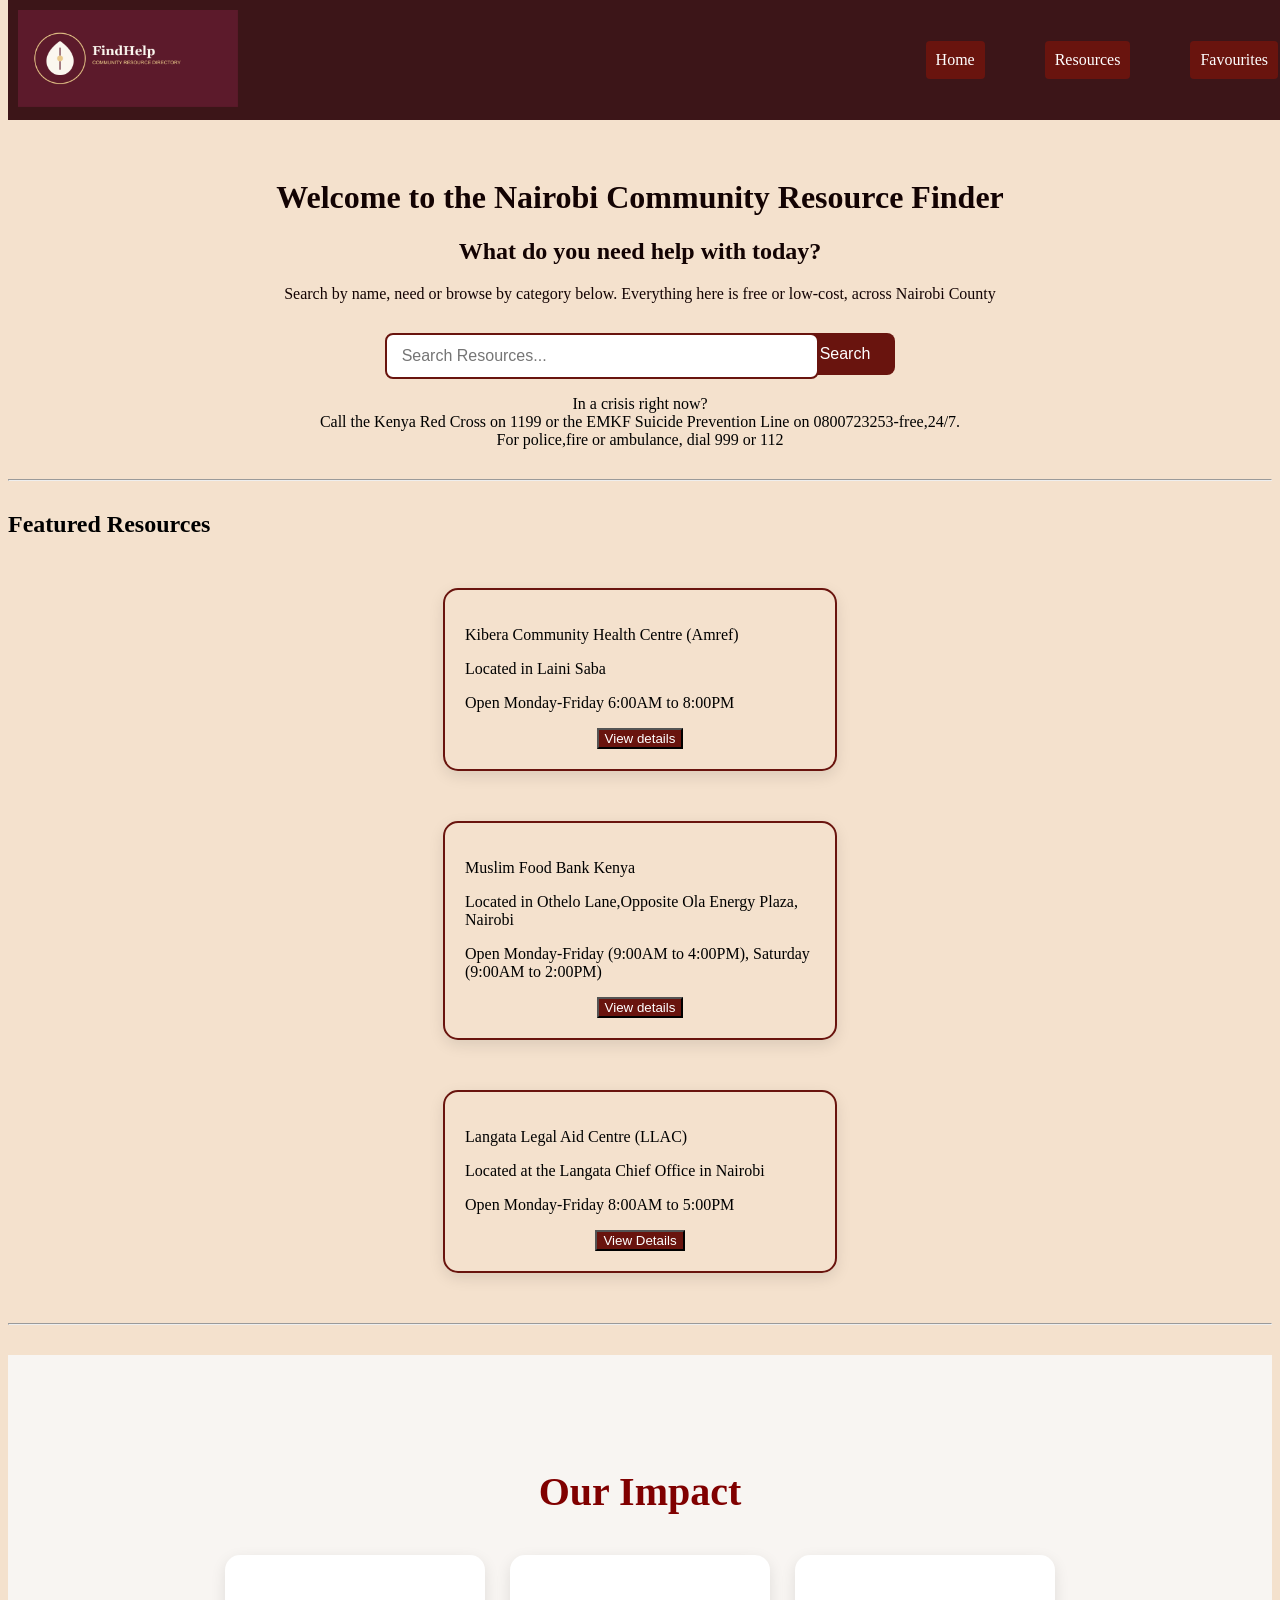
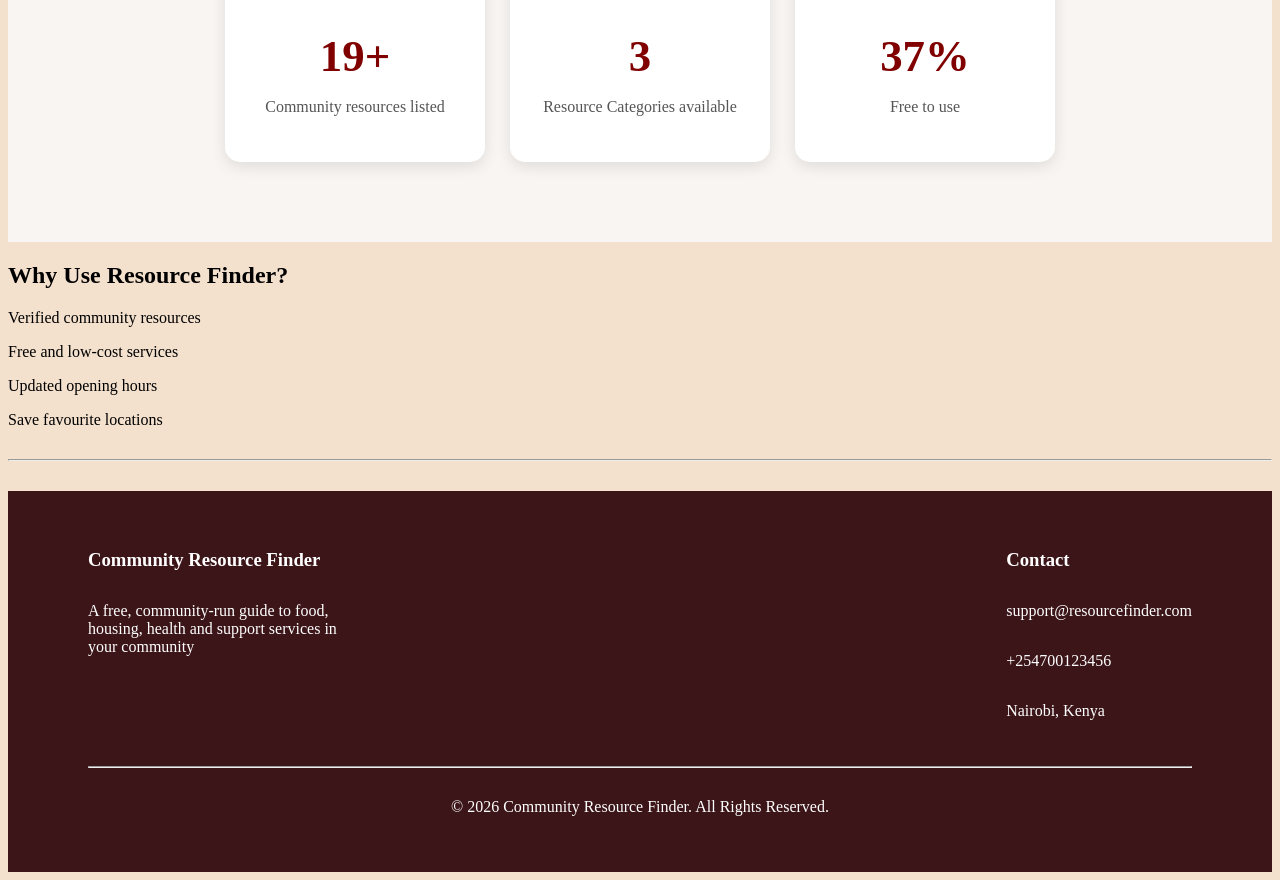
==== index.html @ 632ef914 "Add javascript for the number animation" ====
<!DOCTYPE html>
<html lang="en">
<head>
    <meta charset="UTF-8">
    <meta name="viewport" content="width=device-width, initial-scale=1.0">
    <title>Resource finder</title>
    <link rel="stylesheet" href="styles.css">
</head>
<body>
    <nav class="navbar">
        <img class="brand-logo" src="images/maroonlogo.png" alt="This is the resource finder logo">
        <ul class="menu-items">
            <li class="menu-li"><a href="index.html">Home</a></li>
            <li class="menu-li"><a href="resource-details.html">Resources</a></li>
            <li class="menu-li"><a href="favorites.html">Favourites</a></li>
        </ul>
    </nav>
    <div id="title">
        <h1>Welcome to the Nairobi Community Resource Finder</h1>
        <h2>What do you need help with today?</h2>
        <p>Search by name, need or browse by category below. Everything here is free or low-cost, across Nairobi County</p>
    </div>
    <div class="search-wrapper">
        <div class="search-container">
             <input type="text" id="search" placeholder="Search Resources...">

            <div class="dropdown" id="dropdown">
                 <div class="item">Food Banks</div>
                 <div class="item">Shelters</div>
                 <div class="item">Legal Aid</div>
                 <div class="item">Financial</div>
                 <div class="item">Counselling</div>
                 <div class="item">Health centers</div>
            </div>
        </div>
        <button id="searchBtn">Search</button>
    </div>
    <p class="emergency">In a crisis right now?<br> Call the Kenya Red Cross on 1199 or the EMKF Suicide Prevention Line on 0800723253-free,24/7.<br>
    For police,fire or ambulance, dial 999 or 112</p>
    <hr>
    <h2>Featured Resources</h2>
    <div>
        <div class="resource-card">
            <p>Kibera Community Health Centre (Amref)</p>
            <p>Located in Laini Saba</p>
            <p>Open Monday-Friday 6:00AM to 8:00PM</p>
            <button class="detailsBtn">View details</button>
        </div>
        <div class="resource-card">
             <p>Muslim Food Bank Kenya</p>
             <p>Located in Othelo Lane,Opposite Ola Energy Plaza, Nairobi</p>
             <p>Open Monday-Friday (9:00AM to 4:00PM), Saturday (9:00AM to 2:00PM)</p>
             <button class="detailsBtn">View details</button>
        </div>
        <div class="resource-card">
            <p>Langata Legal Aid Centre (LLAC)</p>
            <p>Located at the Langata Chief Office in Nairobi</p>
            <p>Open Monday-Friday 8:00AM to 5:00PM</p>
            <button class="detailsBtn">View Details</button>
        </div>
    </div>
    <hr>
    <section class="impact">
        <h2>Our Impact</h2>

        <div class="impact-container">

            <div class="impact-card">
                <h3 class="counter" data-target="50" data-symbol="+">0</h3>
                <p>Community resources listed</p>
            </div>

            <div class="impact-card">
                <h3 class="counter" data-target="6">0</h3>
                <p>Resource Categories available</p>
            </div>

            <div class="impact-card">
                <h3 class="counter" data-target="100" data-symbol="%">0</h3>
                <p>Free to use</p>
            </div>

        </div>
    </section>

    <h2>Why Use Resource Finder?</h2>
    <p>Verified community resources</p>
    <p>Free and low-cost services</p>
    <p>Updated opening hours</p>
    <p>Save favourite locations</p>
    <hr>
    <footer>
        <div class="footer-container">
            <div class="footer-section">
                <h3>Community Resource Finder</h3>
                <p>A free, community-run guide to food, housing, health and support services in your community</p>
            </div>
            <div class="footer-section">
                <h3>Contact</h3>
                <p>support@resourcefinder.com</p>
                <p>+254700123456</p>
                <p>Nairobi, Kenya</p>
            </div>
        </div>
        <hr>
        <p class="copyright">
            &copy; 2026 Community Resource Finder. All Rights Reserved.
        </p>
    </footer>

<script src="./index.js"></script>   
</body>
</html>
---- styles.css ----
body{
   background-color: #F4E1CD;
   padding-top: 150px;
}

.navbar{
    display: flex;
    justify-content: flex-start;
    align-items: center;
    position: fixed;
    top: 0;
    width: 100%;
    margin: 0;
    background-color: #3C1518;
    width: 100%;
    padding: 10px 10px;
}

.brand-logo{
   height: 100px;
}

.menu-items{
   display: flex;
   list-style: none;
    gap: 20px;
    margin: 0;
    padding: 0; 
    margin-left: auto;
}

.menu-items a {
    text-decoration: none;
    color: white;
}

.menu-li {
    gap: 20px;
    margin: 0;
    padding: 0;
    color: #FFFFFF;
    background-color: #69140E;
    font-weight: 500;
    transition: background-color 1s ease-in-out;
    transition: 1s ease;
    cursor: pointer;
    margin: 0 20px;
    padding: 10px;
    border-radius: 4px;
}

.menu-li:hover{
    background-color: #7A3100;
}

#title{
    text-align: center;
    color: #130303;
}

.search-wrapper{
    display: flex;
    justify-content: center;
    align-items: flex-start;
    gap: 10px;
    margin-top: 30px;
}

.search-container{
    position: relative;
    width: 400px;
}

#search{
    width: 100%;
    padding: 12px 15px;
    font-size: 16px;
    border: 2px solid #69140E;
    border-radius: 8px;
    outline: none;
}

#search:focus{
    border-color: #8C3A2B;
}

#searchBtn{
    padding: 12px 25px;
    border: none;
    border-radius: 8px;
    background-color: #69140E;
    color: white;
    font-size: 16px;
    cursor: pointer;
    transition: 0.3s;
}

#searchBtn:hover{
    background-color: #8C3A2B;
}

.dropdown{
    display: none;
    position: absolute;
    width: 100%;
    background: white;
    border: 1px solid #ddd;
    border-radius: 8px;
    margin-top: 5px;
    box-shadow: 0 5px 15px rgba(0,0,0,0.15);
    z-index: 100;
}

.item{
    padding: 12px;
    cursor: pointer;
}

.item:hover{
    background-color: #F4E1CD;
}

.emergency{
    text-align: center;
}

button{
    background-color: #69140E;
    color: white;
    transition: .3s;
}
button:hover{
    background-color: #8C3A2B;
    transform:scale(1.05);
}

.detailsBtn{
    background-color: #69140E;
    color: white;
    display: block;
    margin: auto;
    cursor: pointer;
}

.detailsBtn:hover{
    background-color: #8C3A2B;
}

.favoritesBtn{
     background-color: #69140E;
    color: white;
    display: block;
    margin: auto;
    cursor: pointer;
    margin-top: 5px;   
}


hr{
    color: #130303;
    margin: 30px 0;
}

.impact{
    padding: 80px 10%;
    text-align: center;
    background-color: #f8f5f2;
}

.impact h2{
    color: maroon;
    font-size: 2.5rem;
    margin-bottom: 40px;
}

.impact-container{
    display: flex;
    justify-content: center;
    gap: 25px;
    flex-wrap: wrap;
}

.impact-card{
    background: white;
    width: 220px;
    padding: 30px 20px;
    border-radius: 15px;
    box-shadow: 0 5px 15px rgba(0,0,0,0.1);
    transition: transform 0.3s ease;
}

.impact-card:hover {
    transform: translateY(-8px);
}

.impact-card h3 {
    font-size: 2.8rem;
    color: maroon;
    margin-bottom: 10px;
}

.impact-card p {
    color: #555;
}

.resource-card{
    width: 350px;
    margin: 50px auto;
    border: 2px solid #69140E;
    border-radius: 15px;
    padding: 20px;
    box-shadow: 0 5px 15px rgba(0, 0, 0, .1);
    transition: .3s;
}

.resource-card:hover{
    transform: translateY(-6px);
}

footer{
    background-color: #3C1518;
    color: white;
    padding: 40px 80px;
}

.footer-container{
    display: flex;
    justify-content: space-between;
    flex-wrap: wrap;
    gap: 30px;
}

.footer-section{
    display: flex;
    flex-direction: column;
    max-width: 250px;
}

.footer-section h3{
    margin-bottom: 15px;
}

.copyright{
    text-align: center;
}
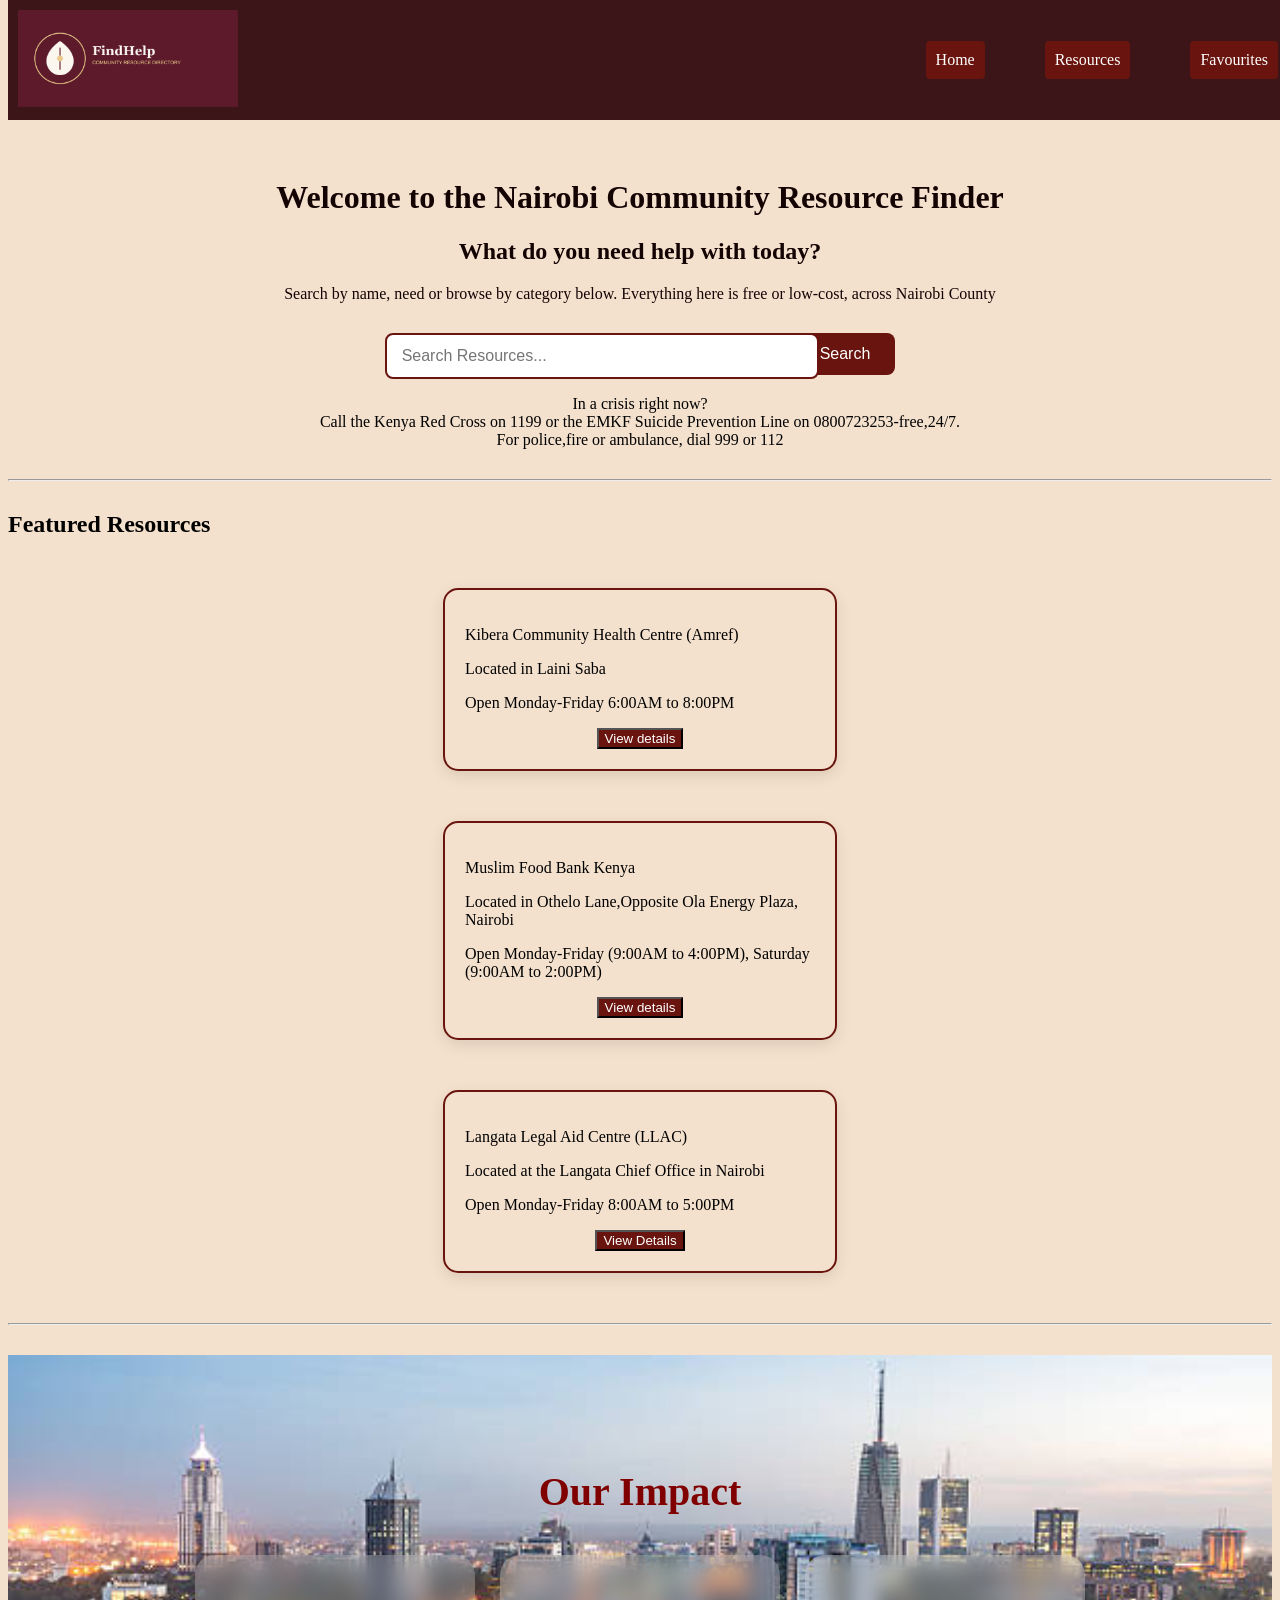
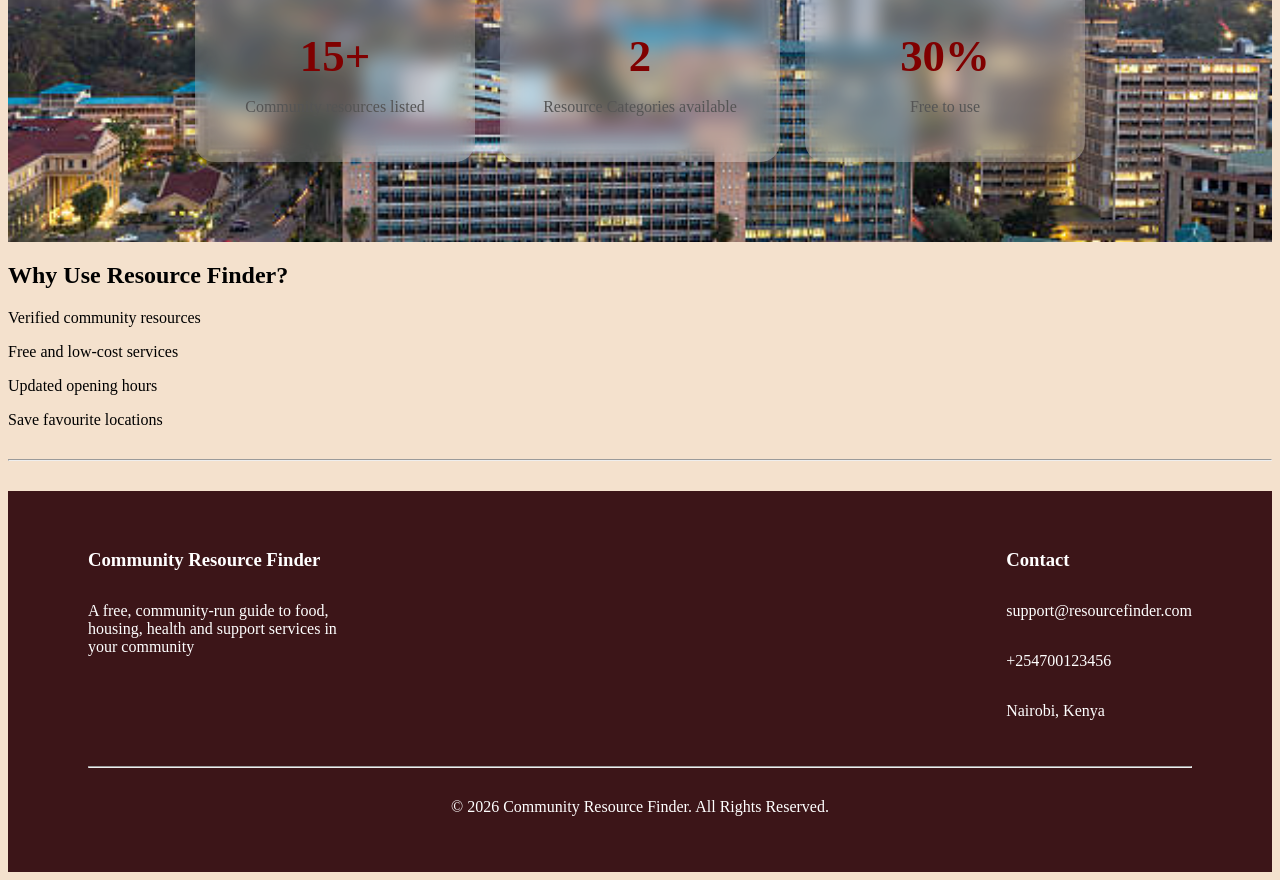
==== commit 5c6e315e: "Fix spelling" ====
--- a/index.html
+++ b/index.html
@@ -60,7 +60,7 @@
         </div>
     </div>
     <hr>
-    <section class="impact">
+    <section class="impact" id="impact">
         <h2>Our Impact</h2>
 
         <div class="impact-container">
--- a/styles.css
+++ b/styles.css
@@ -162,9 +162,12 @@
 }
 
 .impact{
+    background-image: url(./images/skyline.jpeg);
+    background-size: cover;
+    background-position: center;
+    background-repeat: no-repeat;
     padding: 80px 10%;
     text-align: center;
-    background-color: #f8f5f2;
 }
 
 .impact h2{
@@ -181,11 +184,13 @@
 }
 
 .impact-card{
-    background: white;
+    background: rgba(255, 255, 255, 0.2);
+    backdrop-filter: blur(10px);
+    -webkit-backdrop-filter: blur(10px);
     width: 220px;
-    padding: 30px 20px;
-    border-radius: 15px;
-    box-shadow: 0 5px 15px rgba(0,0,0,0.1);
+    padding: 30px;
+    border-radius: 20px;
+    box-shadow: 0 8px 20px rgba(0,0,0,.2);
     transition: transform 0.3s ease;
 }
 
@@ -243,3 +248,50 @@
 .copyright{
     text-align: center;
 }
+
+.modal {
+    display: none;
+    position: fixed;
+    inset: 0;
+    background: rgba(0,0,0,0.5);
+
+    justify-content: center;
+    align-items: center;
+}
+
+.modal-content {
+    background: #F4E1CD;
+    width: 400px;
+    max-width: 90%;
+    padding: 25px;
+    border-radius: 15px;
+    position: relative;
+    text-align: left;
+}
+
+.close-btn {
+    position: absolute;
+    top: 10px;
+    right: 15px;
+    font-size: 28px;
+    cursor: pointer;
+}
+
+.modal h2 {
+    color: #3C1518;
+    margin-bottom: 15px;
+}
+
+.modal h3 {
+    color: #69140E;
+    margin-top: 20px;
+}
+
+#modalDescription {
+    line-height: 1.6;
+}
+
+#modalContact {
+    white-space: pre-line; /* Keeps Phone and Email on separate lines */
+    line-height: 1.6;
+}
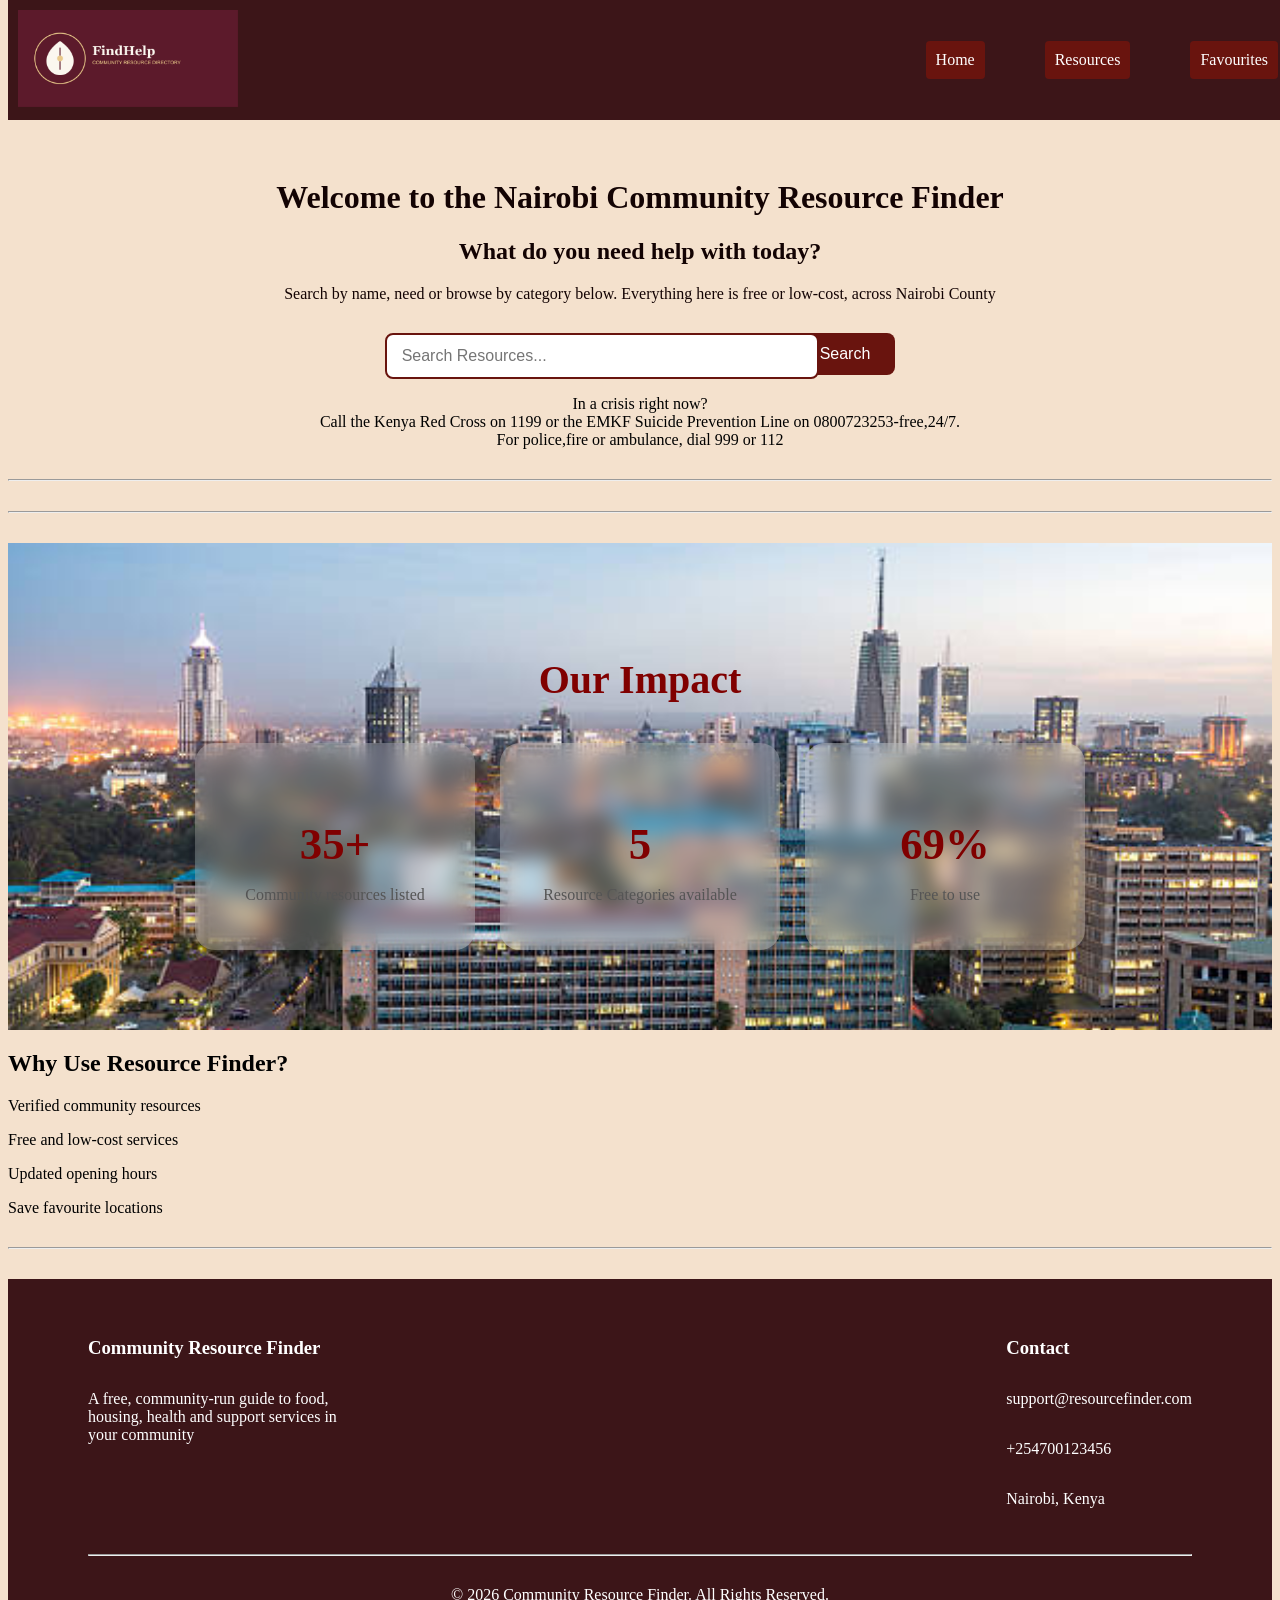
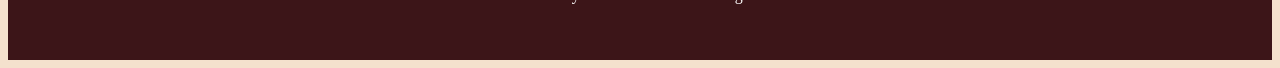
==== commit 397b17e7: "Remove homepage error" ====
--- a/index.html
+++ b/index.html
@@ -38,27 +38,8 @@
     <p class="emergency">In a crisis right now?<br> Call the Kenya Red Cross on 1199 or the EMKF Suicide Prevention Line on 0800723253-free,24/7.<br>
     For police,fire or ambulance, dial 999 or 112</p>
     <hr>
-    <h2>Featured Resources</h2>
-    <div>
-        <div class="resource-card">
-            <p>Kibera Community Health Centre (Amref)</p>
-            <p>Located in Laini Saba</p>
-            <p>Open Monday-Friday 6:00AM to 8:00PM</p>
-            <button class="detailsBtn">View details</button>
-        </div>
-        <div class="resource-card">
-             <p>Muslim Food Bank Kenya</p>
-             <p>Located in Othelo Lane,Opposite Ola Energy Plaza, Nairobi</p>
-             <p>Open Monday-Friday (9:00AM to 4:00PM), Saturday (9:00AM to 2:00PM)</p>
-             <button class="detailsBtn">View details</button>
-        </div>
-        <div class="resource-card">
-            <p>Langata Legal Aid Centre (LLAC)</p>
-            <p>Located at the Langata Chief Office in Nairobi</p>
-            <p>Open Monday-Friday 8:00AM to 5:00PM</p>
-            <button class="detailsBtn">View Details</button>
-        </div>
-    </div>
+    
+    
     <hr>
     <section class="impact" id="impact">
         <h2>Our Impact</h2>
@@ -108,6 +89,6 @@
         </p>
     </footer>
 
-<script src="./index.js"></script>   
+<script src="./index.js" defer></script>   
 </body>
 </html>
--- a/styles.css
+++ b/styles.css
@@ -208,9 +208,16 @@
     color: #555;
 }
 
+.card-container{
+    display: flex;
+    flex-wrap: wrap;
+    justify-content: center;
+    gap: 30px;
+    margin: 40px auto;
+}
+
 .resource-card{
     width: 350px;
-    margin: 50px auto;
     border: 2px solid #69140E;
     border-radius: 15px;
     padding: 20px;
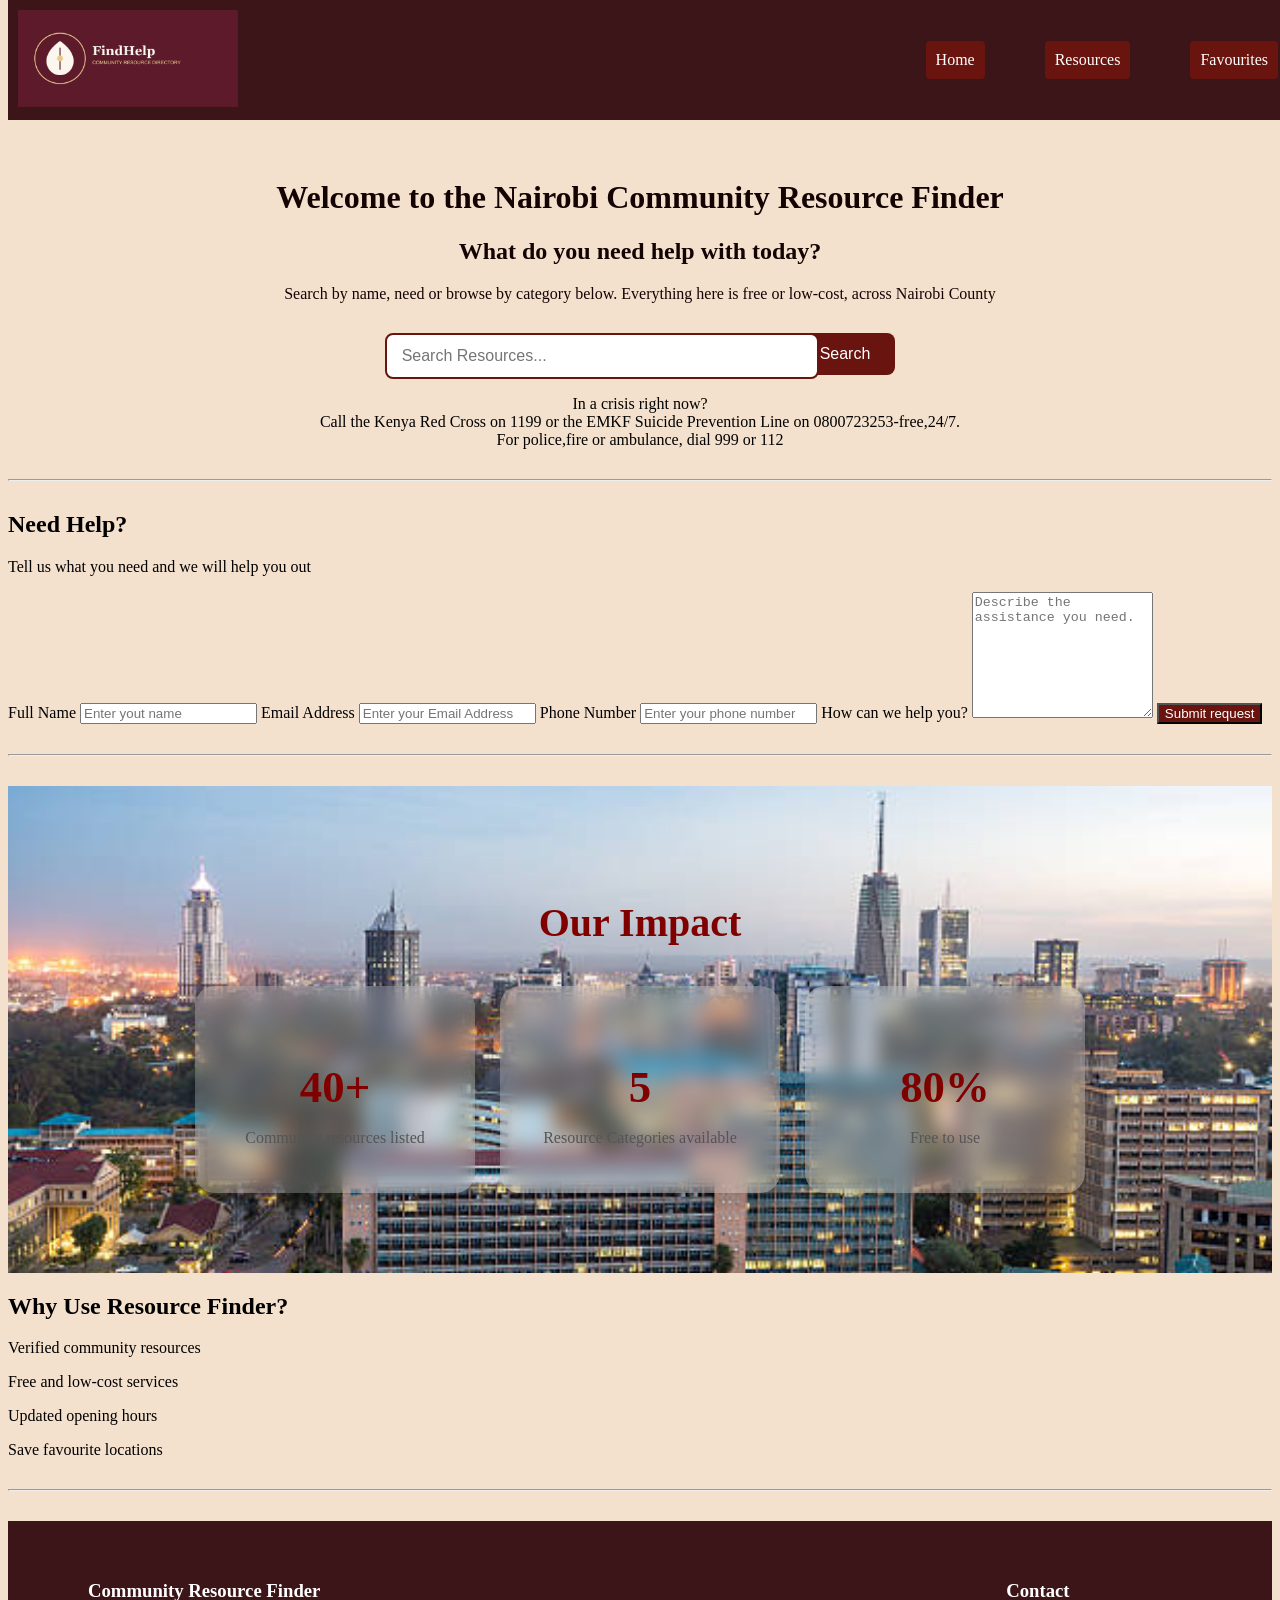
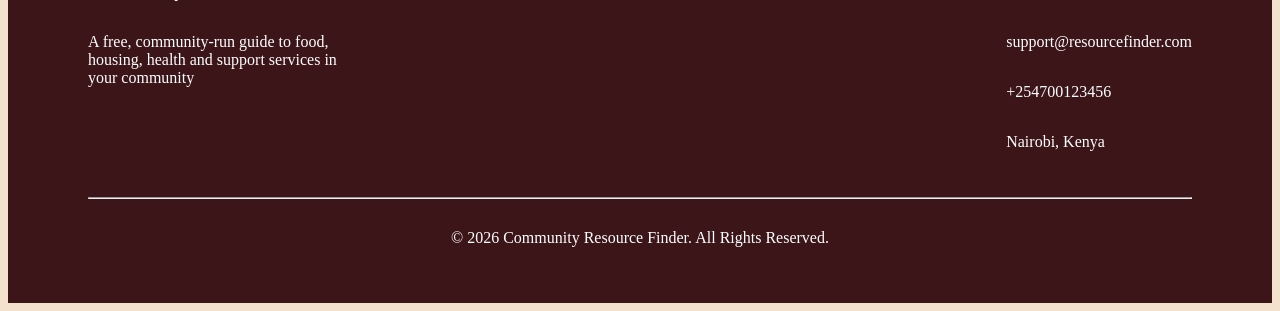
==== commit ab8b0ca3: "Add help form" ====
--- a/index.html
+++ b/index.html
@@ -38,7 +38,28 @@
     <p class="emergency">In a crisis right now?<br> Call the Kenya Red Cross on 1199 or the EMKF Suicide Prevention Line on 0800723253-free,24/7.<br>
     For police,fire or ambulance, dial 999 or 112</p>
     <hr>
-    
+    <section class="help-section">
+        <h1>Need Help?</h1>
+        <p>Tell us what you need and we will help you out</p>
+
+        <form class="help-form">
+
+            <label for="name">Full Name</label>
+            <input type="text" id="name" placeholder="Enter yout name" required>
+
+            <label for="email">Email Address</label>
+            <input type="email" id="email" placeholder="Enter your Email Address" required>
+
+            <label for="phone">Phone Number</label>
+            <input type="tel" id="phone" placeholder="Enter your phone number">
+
+            <label for="message">How can we help you?</label>
+            <textarea id="message" rows="8" placeholder="Describe the assistance you need." required></textarea>
+
+            <button type="submit">Submit request</button>
+
+        </form>
+    </section>
     
     <hr>
     <section class="impact" id="impact">
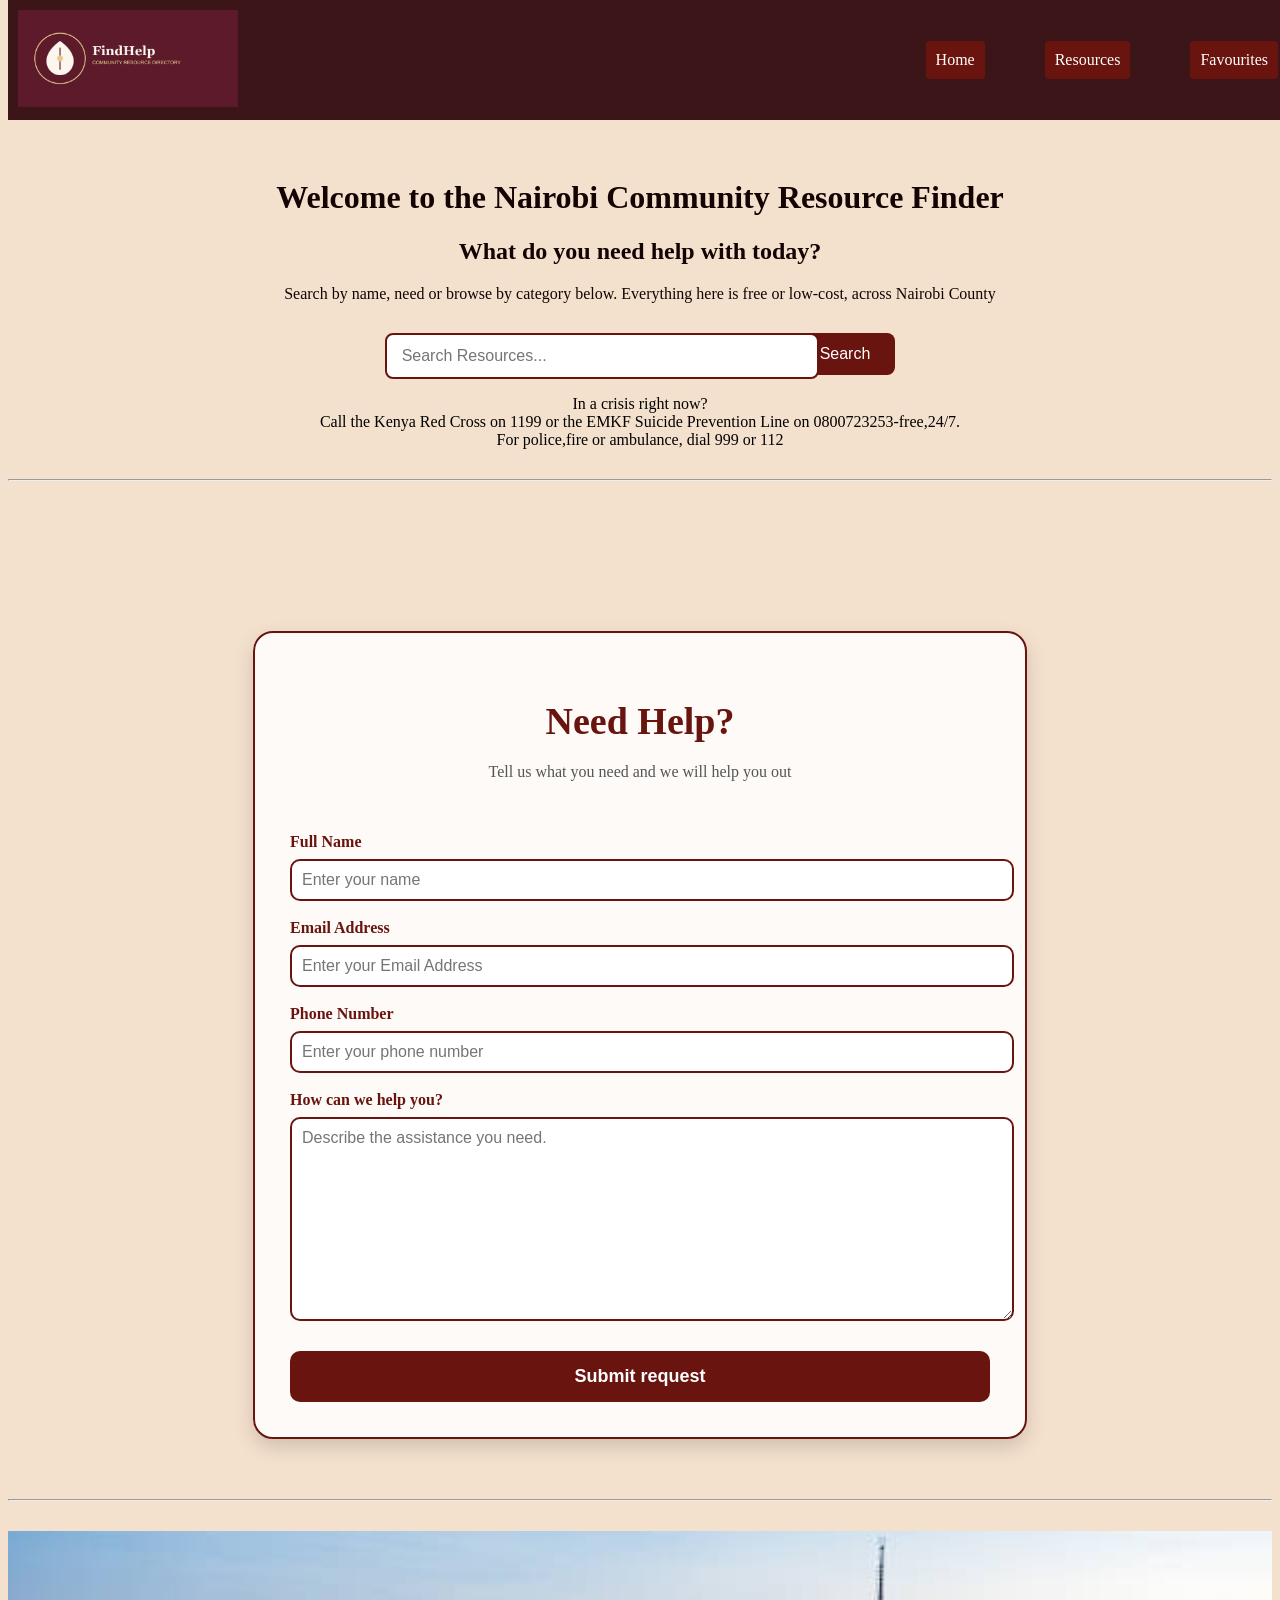
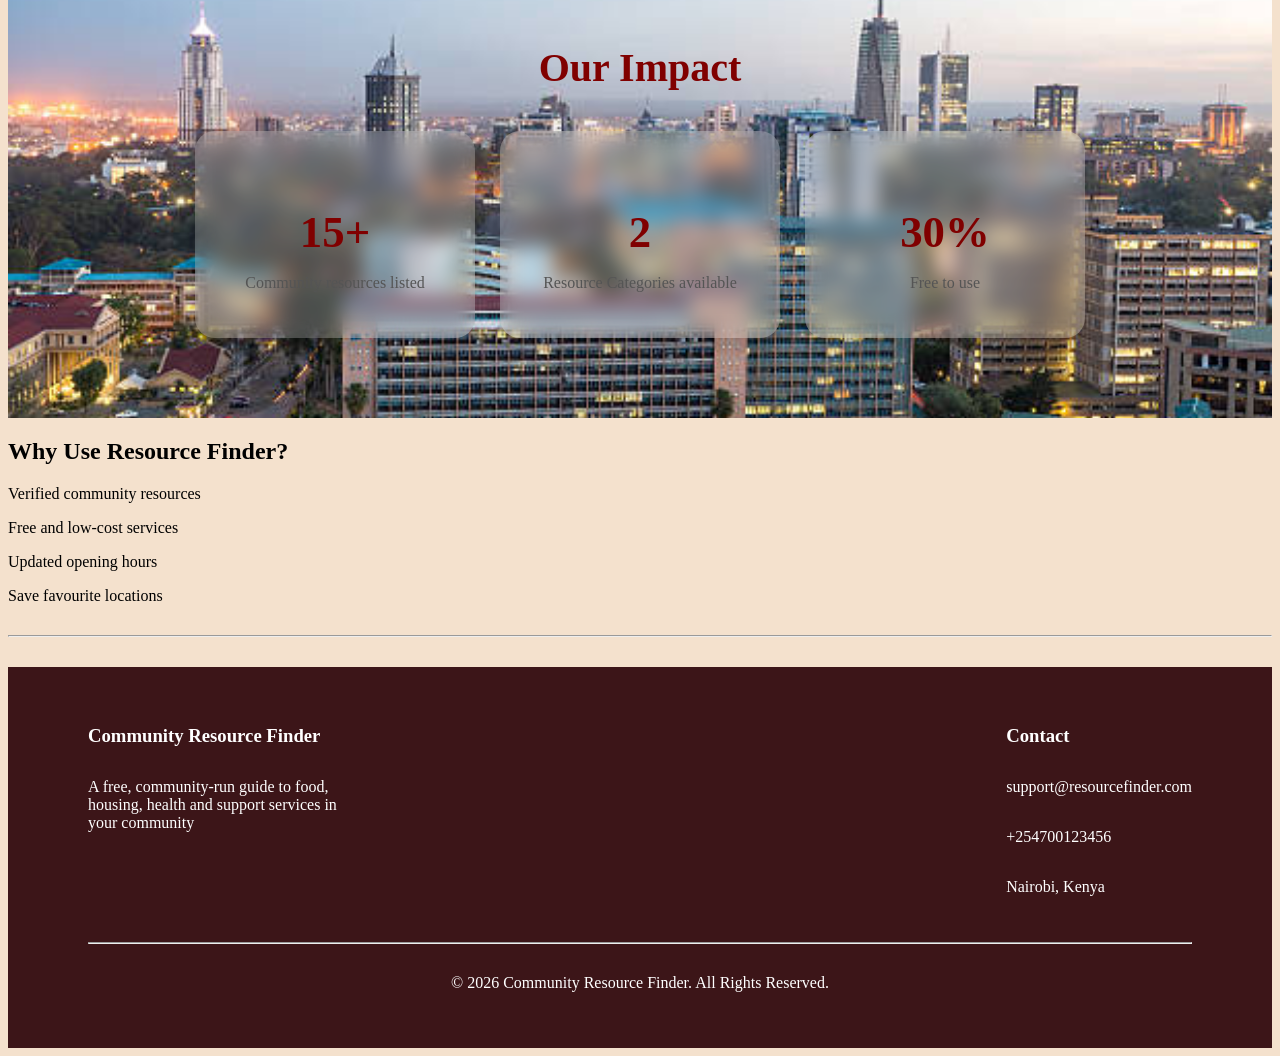
==== commit d9cb853f: "Add data id" ====
--- a/index.html
+++ b/index.html
@@ -45,7 +45,7 @@
         <form class="help-form">
 
             <label for="name">Full Name</label>
-            <input type="text" id="name" placeholder="Enter yout name" required>
+            <input type="text" id="name" placeholder="Enter your name" required>
 
             <label for="email">Email Address</label>
             <input type="email" id="email" placeholder="Enter your Email Address" required>
@@ -58,6 +58,7 @@
 
             <button type="submit">Submit request</button>
 
+            <p class="success-message">Your request has been submitted successfully!</p>
         </form>
     </section>
     
--- a/styles.css
+++ b/styles.css
@@ -302,3 +302,142 @@
     white-space: pre-line; /* Keeps Phone and Email on separate lines */
     line-height: 1.6;
 }
+
+/* ========================= */
+/* Help Section */
+/* ========================= */
+
+.help-section{
+    max-width: 700px;
+    margin: 150px auto 60px;
+    padding: 35px;
+    background-color: rgba(255,255,255,0.85);
+    border: 2px solid #69140E;
+    border-radius: 20px;
+    box-shadow: 0 8px 20px rgba(0,0,0,.15);
+}
+
+.help-section h1{
+    text-align: center;
+    color: #69140E;
+    margin-bottom: 10px;
+    font-size: 38px;
+}
+
+.help-section p{
+    text-align: center;
+    color: #555;
+    margin-bottom: 30px;
+    line-height: 1.6;
+}
+
+
+/* ========================= */
+/* Form */
+/* ========================= */
+
+.help-form{
+    display: flex;
+    flex-direction: column;
+}
+
+
+/* Labels */
+
+.help-form label{
+    margin-bottom: 8px;
+    margin-top: 18px;
+    color: #69140E;
+    font-weight: bold;
+}
+
+
+/* Textboxes */
+
+.help-form input,
+.help-form textarea{
+
+    width: 100%;
+    padding: 10px;
+
+    border: 2px solid #69140E;
+    border-radius: 10px;
+
+    font-size: 16px;
+    font-family: Arial, sans-serif;
+
+    outline: none;
+    transition: .3s;
+}
+
+
+/* Focus Effect */
+
+.help-form input:focus,
+.help-form textarea:focus{
+
+    border-color: #3C1518;
+    box-shadow: 0 0 8px rgba(105,20,14,.3);
+
+}
+
+
+/* Prevent resizing sideways */
+
+.help-form textarea{
+
+    resize: vertical;
+    min-height: 180px;
+
+}
+
+
+/* Submit Button */
+
+.help-form button{
+
+    margin-top: 30px;
+
+    background-color: #69140E;
+    color: white;
+
+    border: none;
+    border-radius: 10px;
+
+    padding: 15px;
+
+    font-size: 18px;
+    font-weight: bold;
+
+    cursor: pointer;
+
+    transition: .3s;
+
+}
+
+
+/* Hover */
+
+.help-form button:hover{
+
+    background-color: #3C1518;
+    transform: translateY(-2px);
+
+}
+
+
+/* Success Message */
+
+.success-message{
+
+    display: none;
+
+    margin-top: 20px;
+
+    text-align: center;
+
+    color: green;
+    font-weight: bold;
+
+}
+
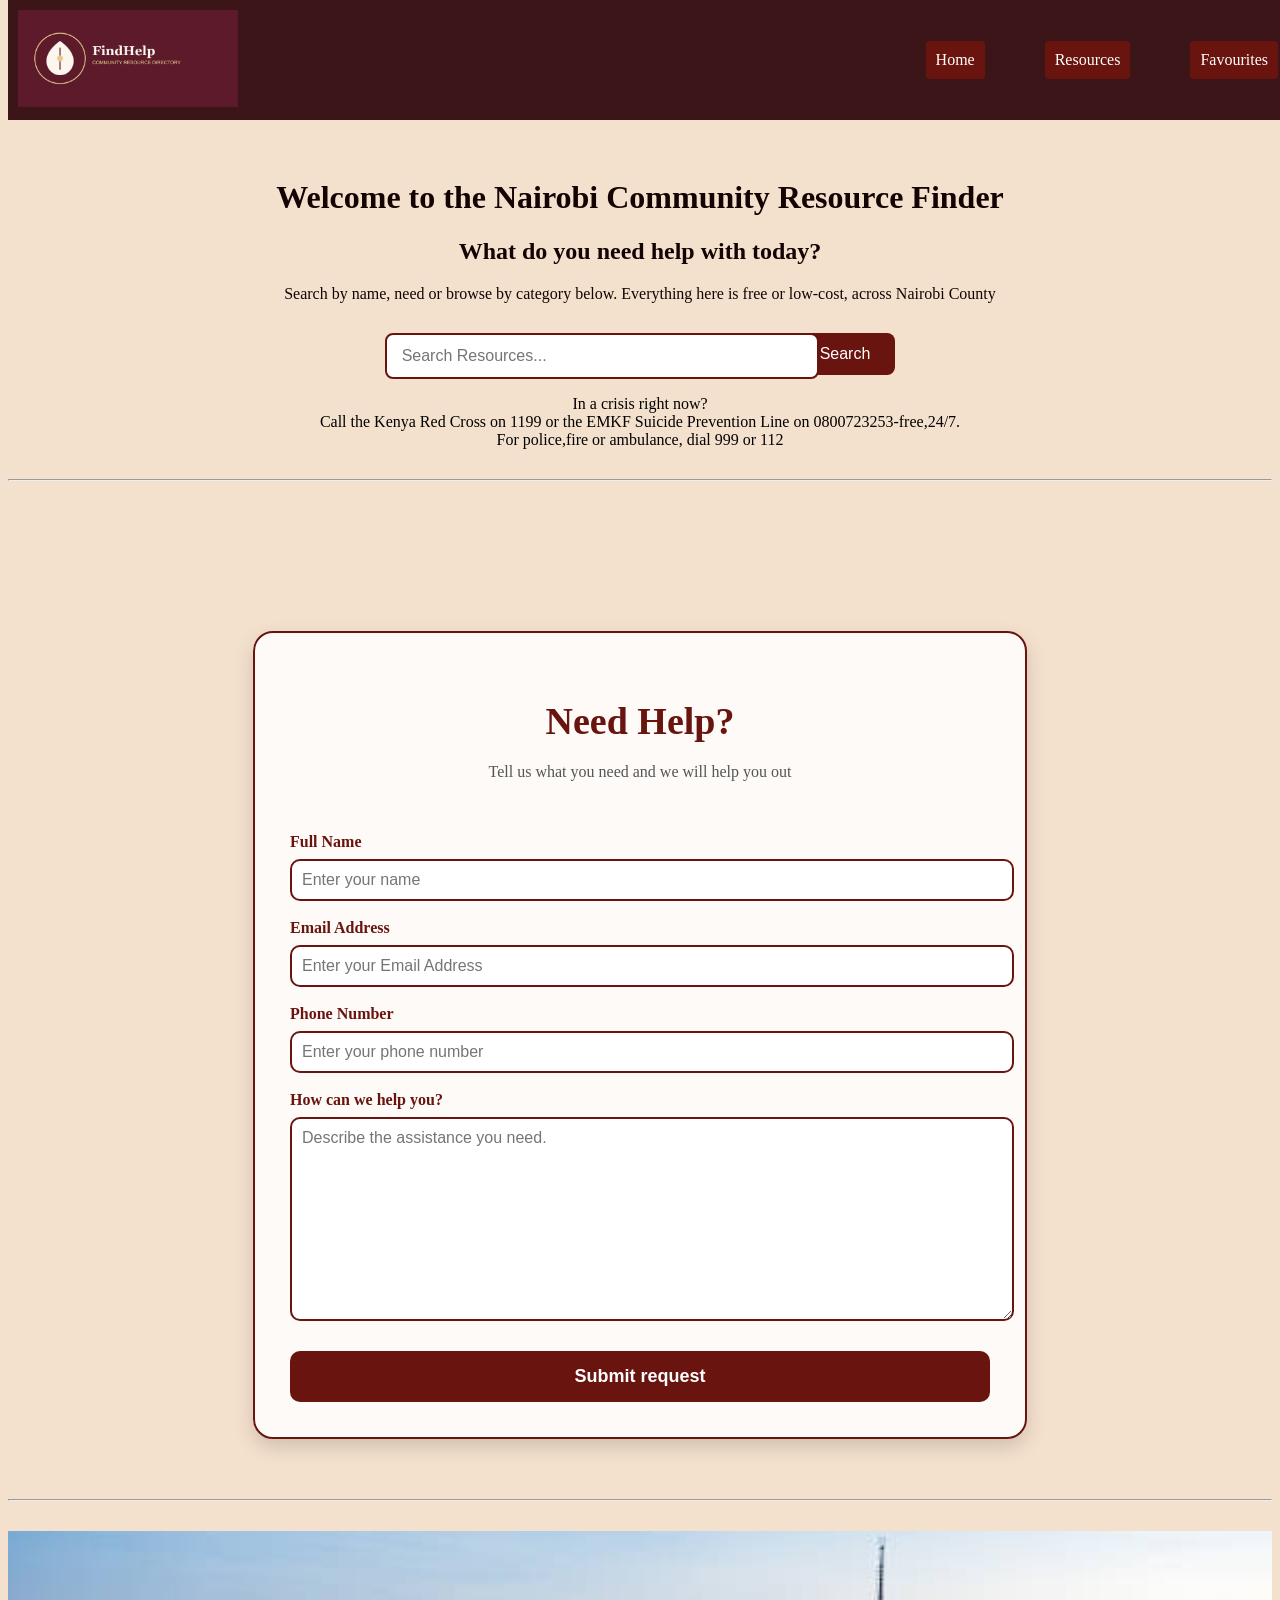
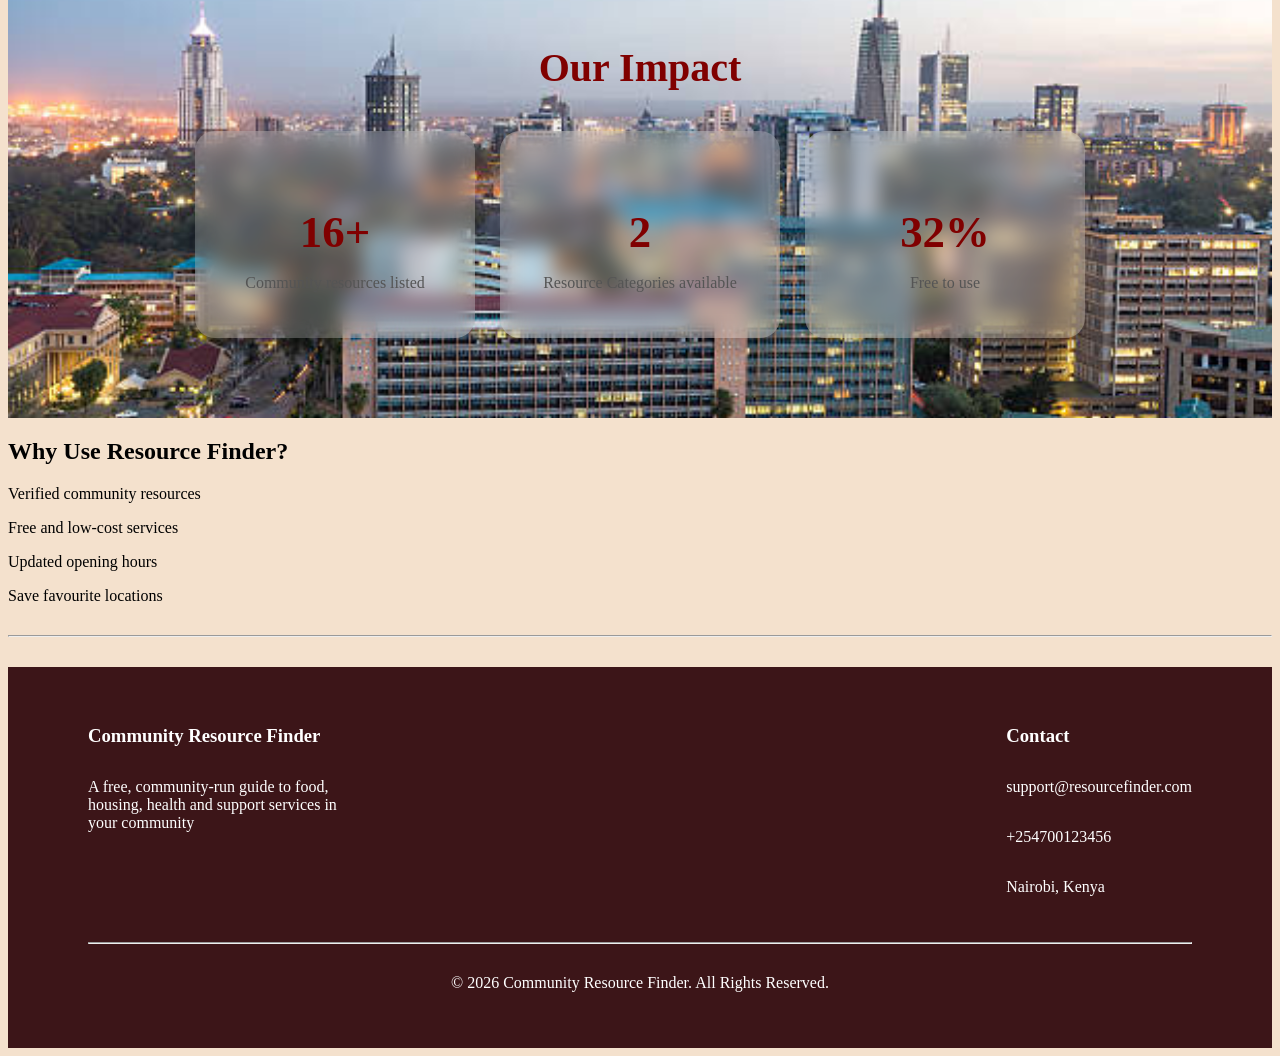
==== commit 1d926900: "Add success message" ====
--- a/index.html
+++ b/index.html
@@ -42,7 +42,7 @@
         <h1>Need Help?</h1>
         <p>Tell us what you need and we will help you out</p>
 
-        <form class="help-form">
+        <form class="help-form" id="help-form">
 
             <label for="name">Full Name</label>
             <input type="text" id="name" placeholder="Enter your name" required>
@@ -58,9 +58,10 @@
 
             <button type="submit">Submit request</button>
 
-            <p class="success-message">Your request has been submitted successfully!</p>
+            <p class="success-message" id="successMessage"></p>
         </form>
-    </section>
+
+      </section>
     
     <hr>
     <section class="impact" id="impact">
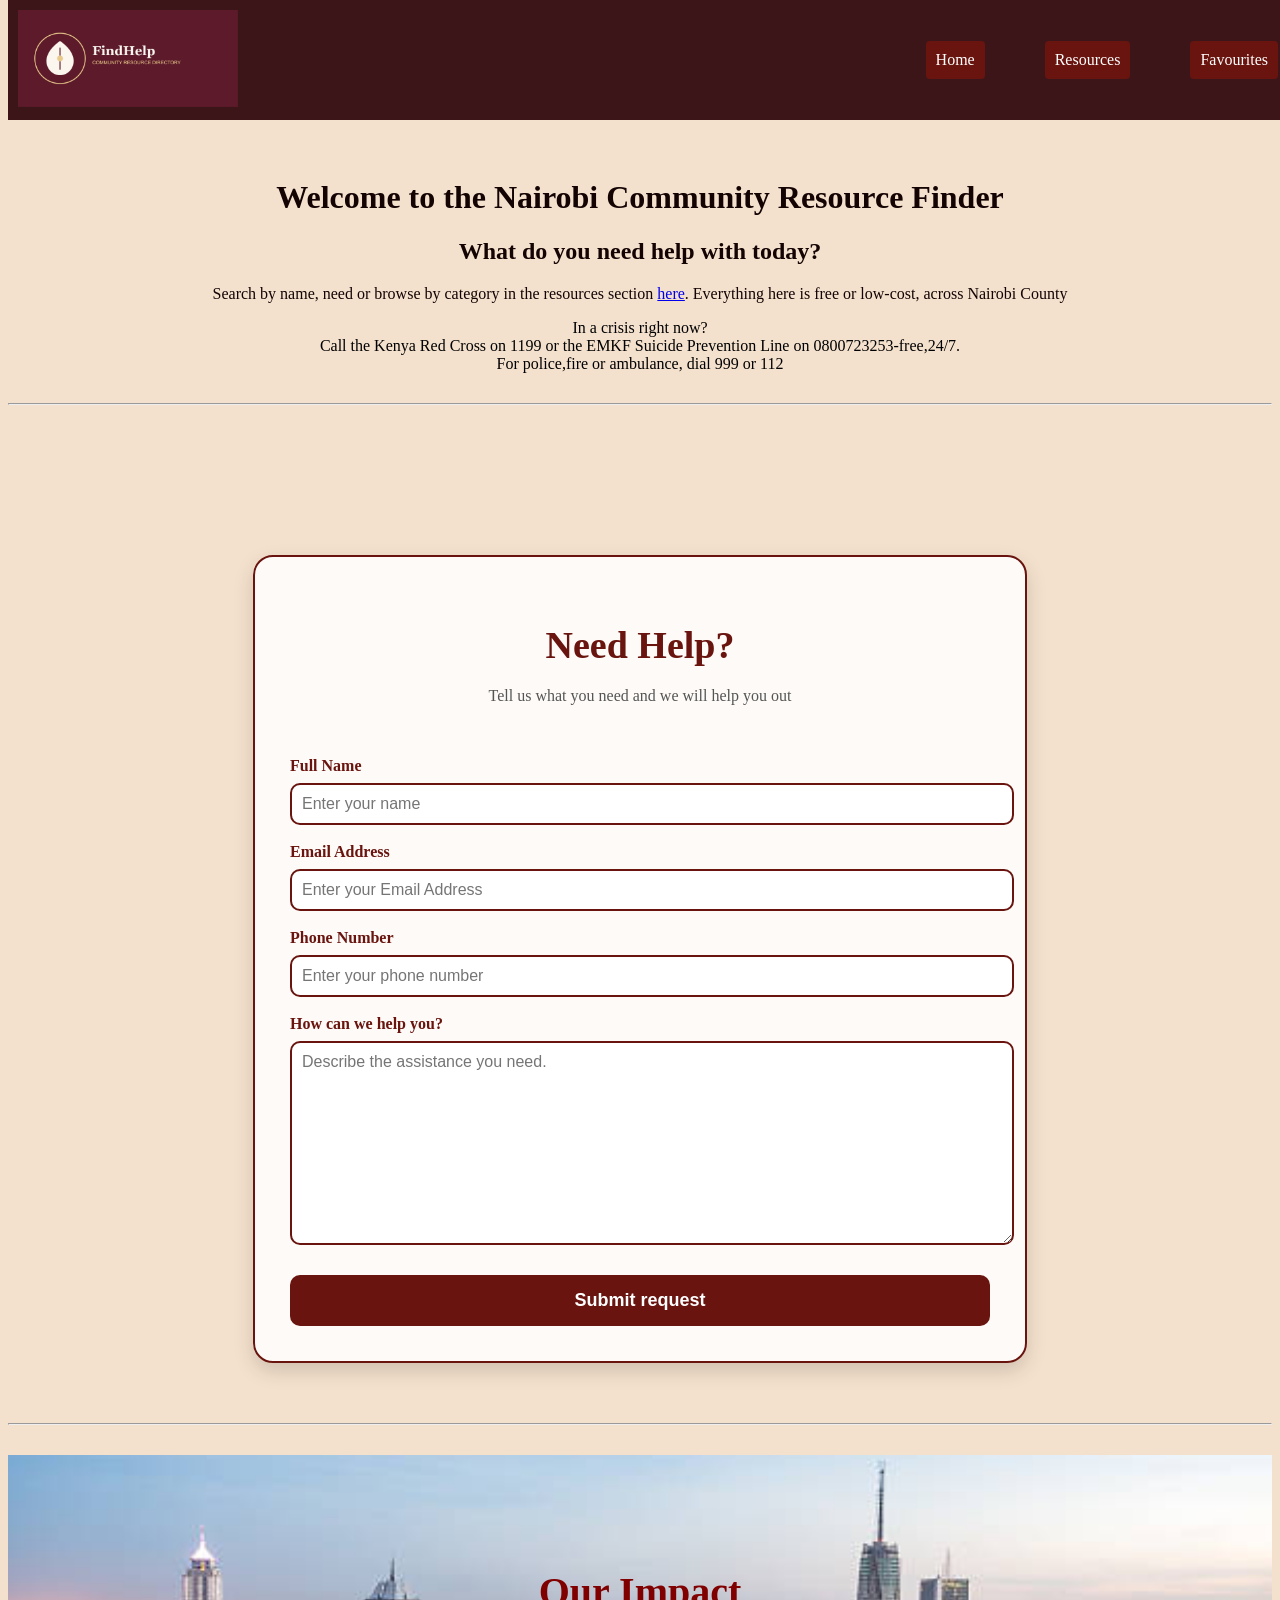
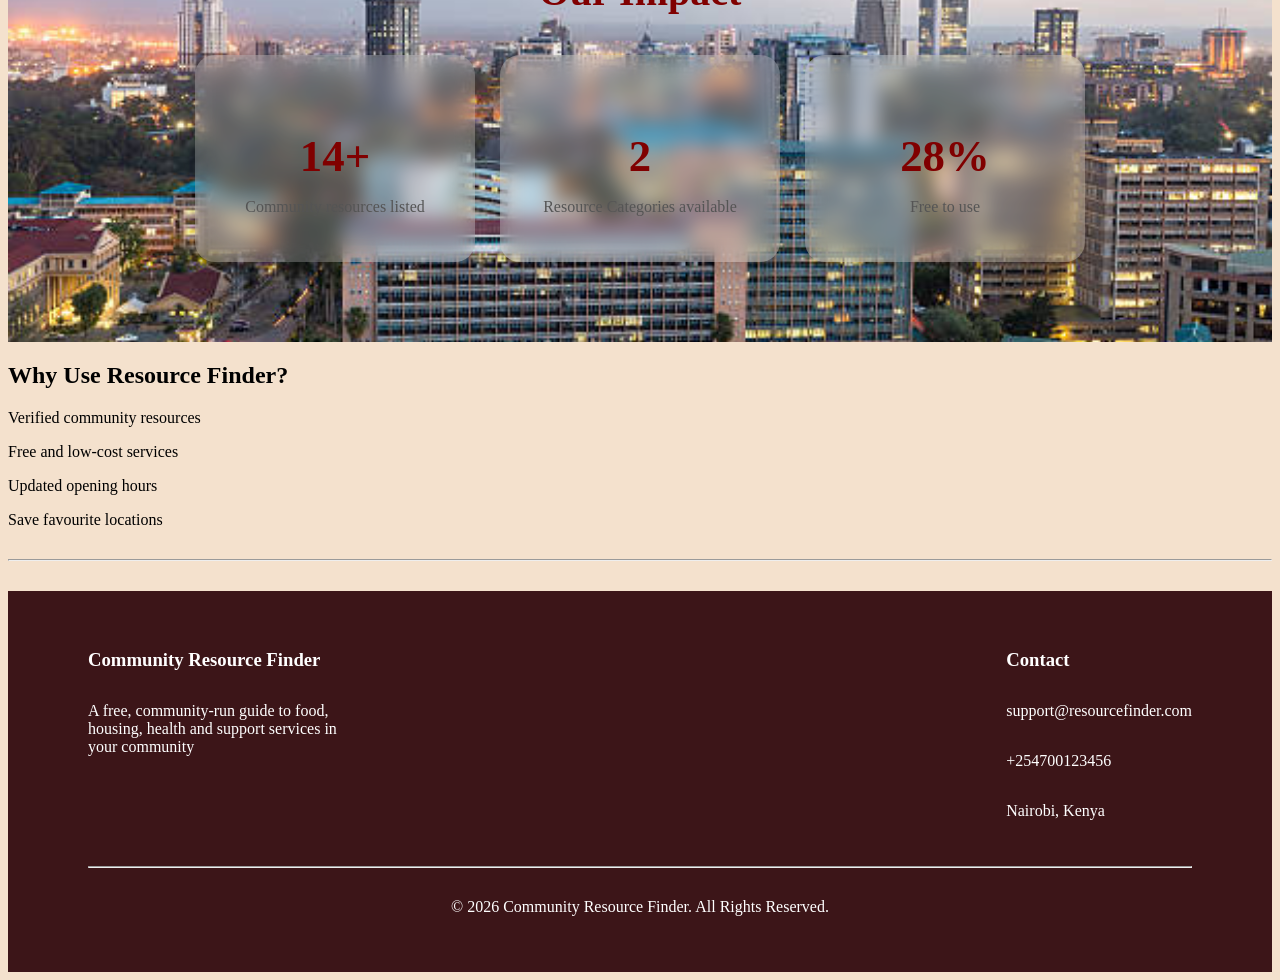
==== commit 5286424f: "Add button to the favorites" ====
--- a/index.html
+++ b/index.html
@@ -18,23 +18,9 @@
     <div id="title">
         <h1>Welcome to the Nairobi Community Resource Finder</h1>
         <h2>What do you need help with today?</h2>
-        <p>Search by name, need or browse by category below. Everything here is free or low-cost, across Nairobi County</p>
+        <p>Search by name, need or browse by category in the resources section <a href="./resource-details.html">here</a>. Everything here is free or low-cost, across Nairobi County</p>
     </div>
-    <div class="search-wrapper">
-        <div class="search-container">
-             <input type="text" id="search" placeholder="Search Resources...">
-
-            <div class="dropdown" id="dropdown">
-                 <div class="item">Food Banks</div>
-                 <div class="item">Shelters</div>
-                 <div class="item">Legal Aid</div>
-                 <div class="item">Financial</div>
-                 <div class="item">Counselling</div>
-                 <div class="item">Health centers</div>
-            </div>
-        </div>
-        <button id="searchBtn">Search</button>
-    </div>
+    
     <p class="emergency">In a crisis right now?<br> Call the Kenya Red Cross on 1199 or the EMKF Suicide Prevention Line on 0800723253-free,24/7.<br>
     For police,fire or ambulance, dial 999 or 112</p>
     <hr>
--- a/styles.css
+++ b/styles.css
@@ -441,3 +441,15 @@
 
 }
 
+.removeBtn{
+    background-color: #69140E;
+    color: white;
+    display: block;
+    margin: auto;
+    cursor: pointer;
+}
+
+.removeBtn:hover{
+    background-color: #8C3A2B;
+}
+
